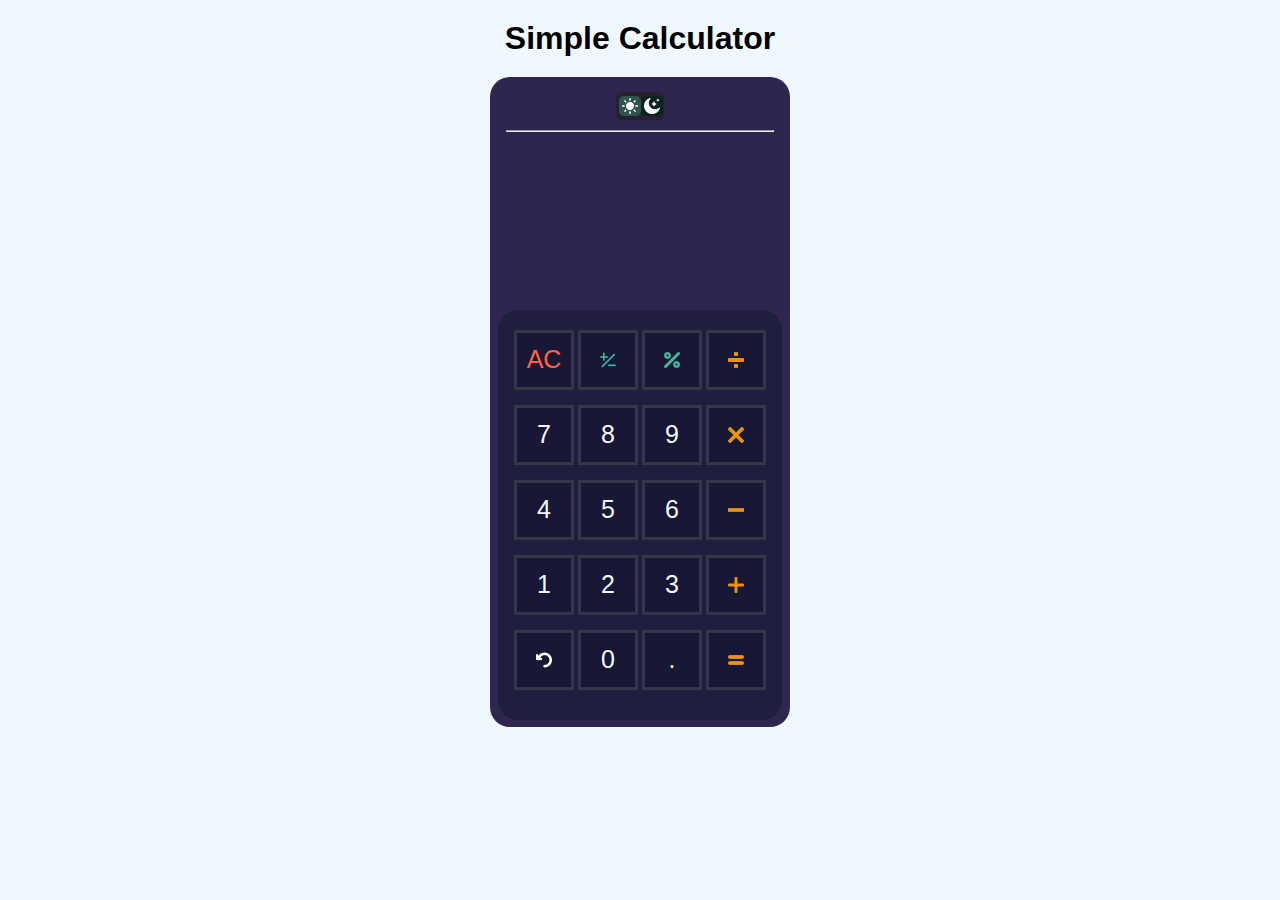
==== index.html @ 93adc7c2 "Rename calculator.html to index.html" ====
<!DOCTYPE html>
<html lang="en">

<head>
    <meta charset="UTF-8">
    <meta http-equiv="X-UA-Compatible" content="IE=edge">
    <meta name="viewport" content="width=device-width, initial-scale=1.0">
    <title>Simple Calculator</title>
    <link rel="stylesheet" href="calc.css">
</head>

<body>
    <h1>Simple Calculator</h1>
    <div class="calc_container">
        <div class="screen_area">
            <div class="theme">
                <a href="calc_day.html"><img src="sun.png" alt="" class="day"></a>
                <a href="calculator.html"><img src="moon.png" alt="" class="night"></a>
            </div>
            <hr>
            <div class="display">
                <input type="text" class="input_box" id="display">
                <input type="text" class="output_box" id="displays">
            </div>
        </div>
        <div class="button_wrapper">
            <div class="first_set">
                <!-- #43B49C - greenish -->
                <!-- #EA9608 - pink -->
                <button id="result" onclick="clear()" value="" class="key_pad ac">AC</button>
                <button onclick="input('+ -')" value="+ -" class="img_button key_pad"><img src="plus-minus.png" alt=""></button>
                <button onclick="input('%')" value="%" class="img_button key_pad"><img src="percentage.png" alt=""></button>
                <button onclick="input('/')" value="/" class="img_button key_pad"><img src="division.png" alt=""></button>
            </div>
            <div class="Second_set">
                <button onclick="input(7)" value="7"  class="key_pad">7</button>
                <button onclick="input(8)" value="8" class="key_pad">8</button>
                <button onclick="input(9)" value="9" class="key_pad">9</button>
                <button onclick="input('*')" value="*" class="img_button key_pad"><img src="multiply.png" alt=""></button>
            </div>
            <div class="third_set">
                <button onclick="input(4)" value="4" class="key_pad">4</button>
                <button onclick="input(5)" value="5" class="key_pad">5</button>
                <button onclick="input(6)" value="6" class="key_pad">6</button>
                <button onclick="input('-')" value="-" class="img_button key_pad"><img src="minus.png" alt=""></button>
            </div>
            <div class="fourth_set">
                <button onclick="input(1)" value="1" class="key_pad">1</button>
                <button onclick="input(2)" value="2" class="key_pad">2</button>
                <button onclick="input(3)" value="3" class="key_pad">3</button>
                <button onclick="input('+')" value="+" class="img_button key_pad"><img src="plus.png" alt=""></button>
            </div>
            <div class="fifth_set">
                <button class="img_button key_pad back"><img src="back.png" alt=""></button>
                <button onclick="input(0)" value="0" class="key_pad">0</button>
                <button onclick="input('.')" value="." class="key_pad">.</button>
                <button onclick="calculate()" value="=" class="img_button key_pad"><img src="equal.png" alt=""></button>
            </div>
        </div>
    </div>
</body>
<script src="calc.js"></script>
</html>
---- calc.css ----
*{
    padding: 0px;
    margin: 0px;
}

body {
    background-color: aliceblue;
}

h1 {
    margin: 20px auto 20px auto;
    font-family: 'Segoe UI', Tahoma, Geneva, Verdana, sans-serif;
    font-weight: 900;
    text-align: center;
}

hr {
    margin: 10px 10px 10px 10px;
}
.calc_container {
    background-color: rgb(46, 38, 78);
    width: 300px;
    height: 650px;
    margin-left: auto;
    margin-right: auto;
    border-radius: 20px;
}
.screen_area {
    margin-left: auto;
    margin-right: auto;
    padding-top: 5px;
    margin-top: 20px;
    background-color: rgb(46, 38, 78);
    width: 96%;
    height: 35%;
    /* overflow: hidden; */
    border-radius: 20px;
    /* border: solid wheat; */

}

.displays {
    margin-right: auto;
    margin-left: auto;
    border: solid 1px rgba(245, 222, 179, 0.631);
    border-radius: 10px;
    width: 93%;
}

.input_box {
    display: flex;
    margin-right: auto;
    margin-left: auto;
    margin-top: 40px;
    width: 90%;
    height: 50px;
    background-color: transparent;
    border: none;
    font-size: 20px;
    color: aliceblue;
    text-align: right;
    
}

.output_box {
    display: flex;
    margin-right: auto;
    margin-left: auto;
    width: 90%;
    height: 60px;
    background-color: transparent;
    border: none;
    font-size: 40px;
    color: aliceblue;
    text-align: right;
}

.theme {
    display: flex;
    /* gap: 5px; */
    justify-content: space-around;
    margin: 10px auto 10px auto;
    background-color: rgba(34, 25, 9, 0.443);
    width: 15%;
    border-radius: 5px;
    padding: 4px 2px 0px 3px;
}

.day {
    background-color: rgb(47, 82, 82);
    padding: 2px 3px;
    border-radius: 5px;
    cursor: pointer;
}

.night {
    background-color: rgb(13, 35, 35);
    padding: 2px 3px;
    border-radius: 5px;
    cursor: pointer;
}

.button_wrapper {
    display: flex;
    flex-direction: column;
    width: 88%;
    height: 57%;
    background-color: rgb(31, 30, 62);
    border-radius: 20px;
    margin: 0px auto 0px auto;
    padding: 20px 10px;
    /* border: solid wheat; */
    align-items: center;
    gap: 15px;
}

.key_pad {
    width: 60px;
    height: 60px;
    background-color: rgb(24, 23, 54);
    color: aliceblue;
    font-size: 25px;
    border: solid rgba(245, 222, 179, 0.151);
    cursor: pointer;
    box-shadow: inset aqua;
    font-weight: 500;
    transition: .7s;
}
.button_wrapper .first_set .ac {
    color: tomato;
}

.key_pad:hover {
    background-color: wheat;
    color: rgb(24, 23, 54);
}
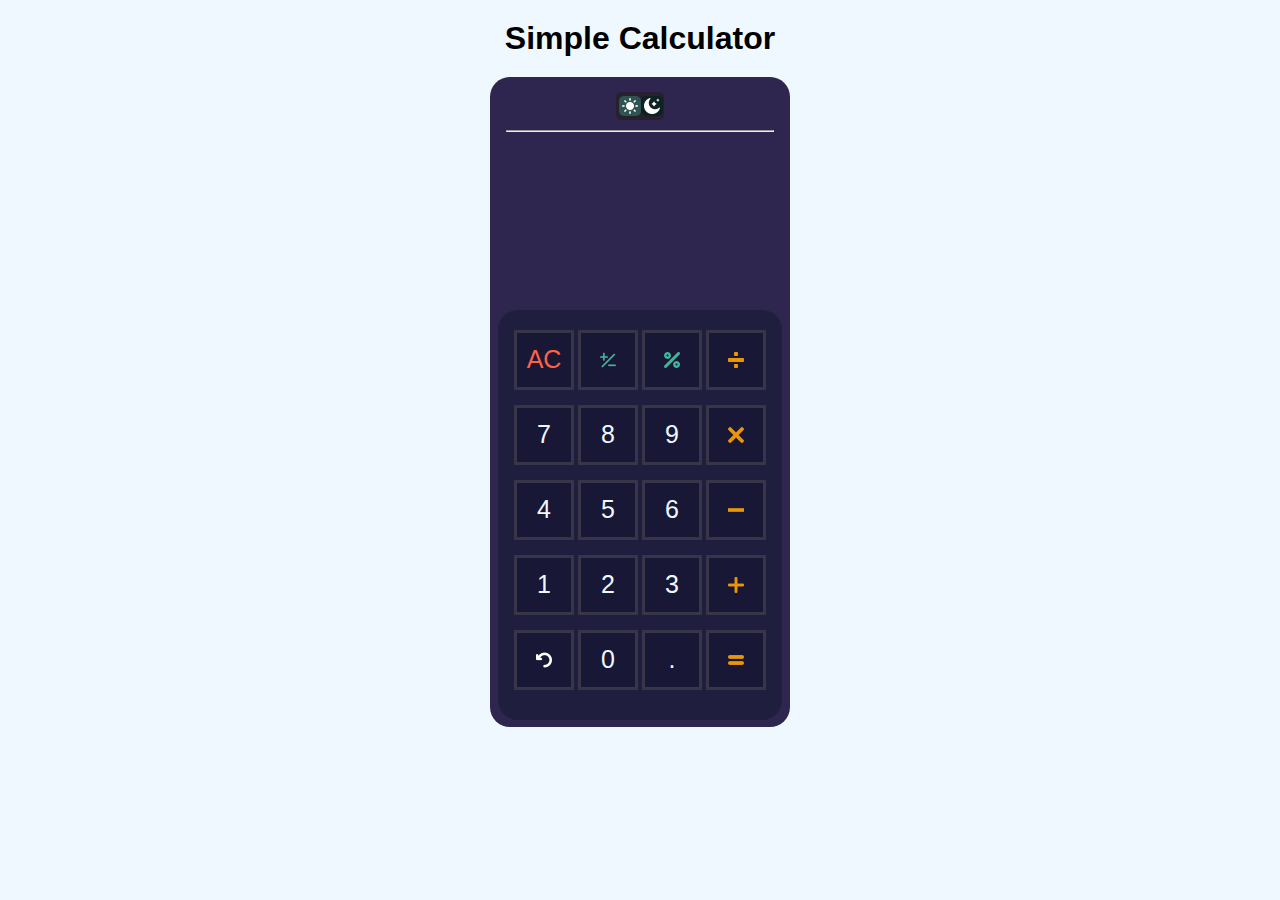
==== commit 76a8cce8: "Update index.html" ====
--- a/index.html
+++ b/index.html
@@ -15,12 +15,12 @@
         <div class="screen_area">
             <div class="theme">
                 <a href="calc_day.html"><img src="sun.png" alt="" class="day"></a>
-                <a href="calculator.html"><img src="moon.png" alt="" class="night"></a>
+                <a href="index.html"><img src="moon.png" alt="" class="night"></a>
             </div>
             <hr>
             <div class="display">
-                <input type="text" class="input_box" id="display">
-                <input type="text" class="output_box" id="displays">
+                <input disabled type="text" class="input_box" id="display">
+                <input disabled type="text" class="output_box" id="displays">
             </div>
         </div>
         <div class="button_wrapper">
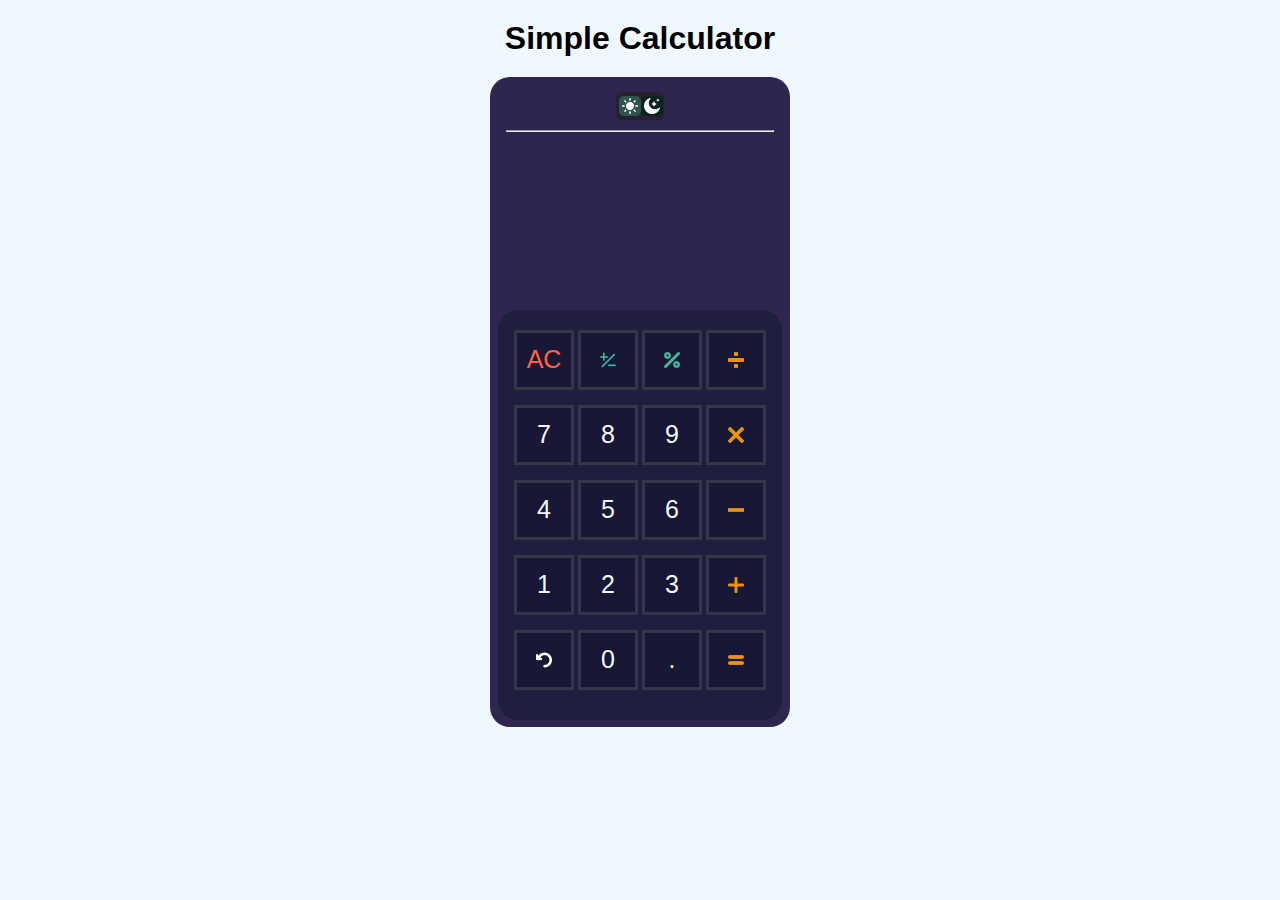
==== commit 7d729b6d: "Update index.html" ====
--- a/index.html
+++ b/index.html
@@ -27,7 +27,7 @@
             <div class="first_set">
                 <!-- #43B49C - greenish -->
                 <!-- #EA9608 - pink -->
-                <button id="result" onclick="clear()" value="" class="key_pad ac">AC</button>
+                <button id="result" onclick="clr()" value="" class="key_pad ac">AC</button>
                 <button onclick="input('+ -')" value="+ -" class="img_button key_pad"><img src="plus-minus.png" alt=""></button>
                 <button onclick="input('%')" value="%" class="img_button key_pad"><img src="percentage.png" alt=""></button>
                 <button onclick="input('/')" value="/" class="img_button key_pad"><img src="division.png" alt=""></button>
@@ -51,7 +51,7 @@
                 <button onclick="input('+')" value="+" class="img_button key_pad"><img src="plus.png" alt=""></button>
             </div>
             <div class="fifth_set">
-                <button class="img_button key_pad back"><img src="back.png" alt=""></button>
+                <button onclick="del()" value="" class="img_button key_pad back"><img src="back.png" alt=""></button>
                 <button onclick="input(0)" value="0" class="key_pad">0</button>
                 <button onclick="input('.')" value="." class="key_pad">.</button>
                 <button onclick="calculate()" value="=" class="img_button key_pad"><img src="equal.png" alt=""></button>
